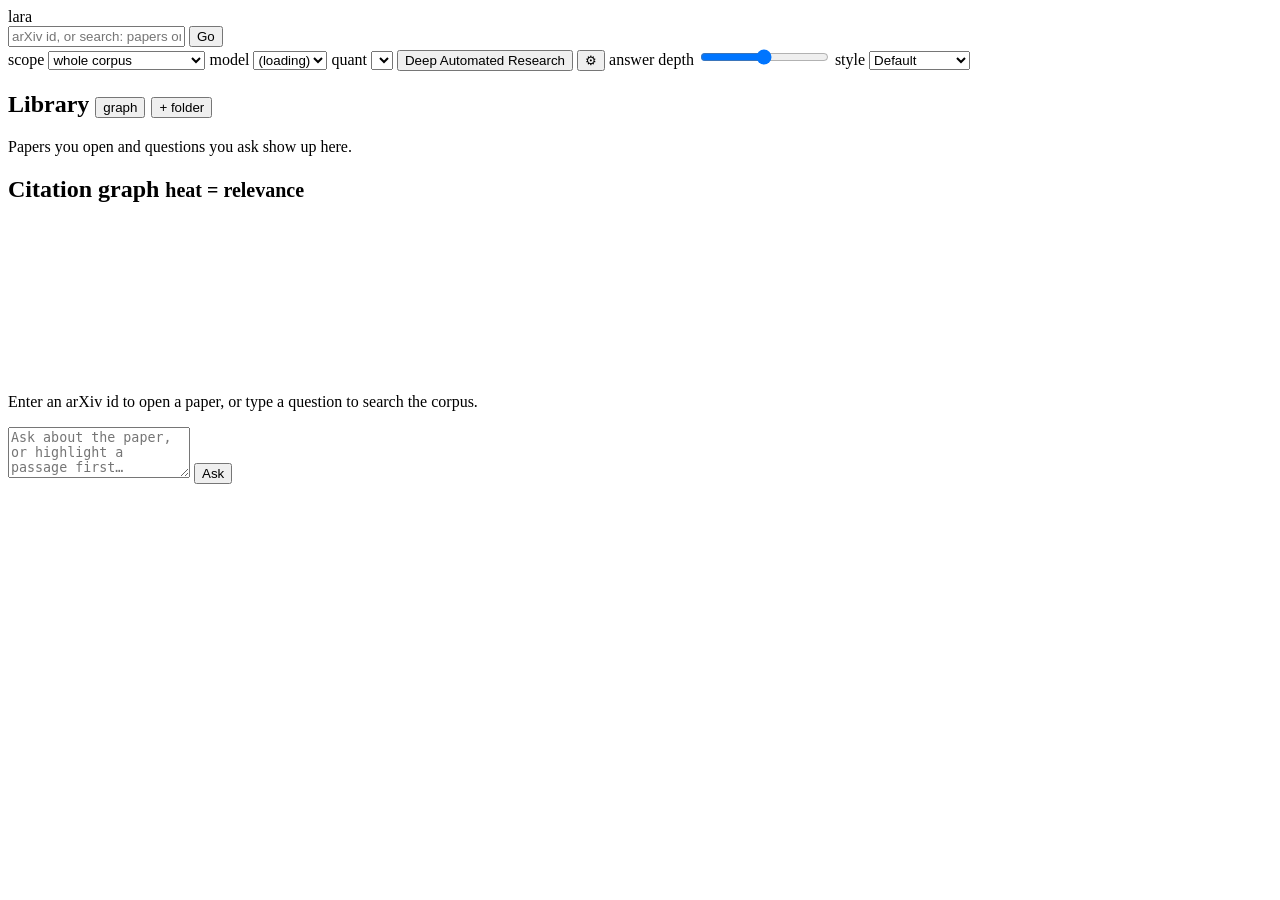
==== web/index.html @ babf46da "Compress conversations; show the library as a directed graph Compression folds a thread's older turn" ====
<!doctype html>
<html lang="en">
<head>
<meta charset="utf-8">
<meta name="viewport" content="width=device-width, initial-scale=1">
<title>Local arXiv Research Assistant</title>
<link rel="preconnect" href="https://fonts.googleapis.com">
<link rel="preconnect" href="https://fonts.gstatic.com" crossorigin>
<link rel="stylesheet" href="https://fonts.googleapis.com/css2?family=Literata:opsz,wght@7..72,400;7..72,600&family=Inter:wght@400;600&family=Atkinson+Hyperlegible:wght@400;700&display=swap">
<link rel="stylesheet" href="/style.css">
</head>
<body>
<header id="bar">
  <span class="brand">lara</span>
  <form id="open-form">
    <input id="arxiv-input" type="text" placeholder="arXiv id, or search: papers on Muon learning rate adaptation" spellcheck="false" autocomplete="off">
    <button type="submit">Go</button>
  </form>
  <label>scope
    <select id="scope">
      <option value="corpus">whole corpus</option>
      <option value="paper">this paper</option>
      <option value="neighbourhood">citation neighbourhood</option>
    </select>
  </label>
  <label>model <select id="model"><option value="">(loading)</option></select></label>
  <label>quant <select id="quant"></select></label>
  <button type="button" id="deep-btn" title="Iterative corpus-wide research (minutes)">Deep Automated Research</button>
  <button type="button" id="adv-btn" title="Advanced settings">⚙</button>
  <div id="dl-modal" hidden>
    <div class="dl-box">
      <h4>Download a model from Hugging Face</h4>
      <p class="adv-note" id="dl-device"></p>
      <p class="adv-note" id="dl-fits"></p>
      <p class="adv-note" id="dl-format"></p>
      <form id="dl-form">
        <input id="dl-repo" type="text" spellcheck="false" autocomplete="off"
               placeholder="owner/name, or paste a Hugging Face URL">
        <button type="submit" id="dl-check">Check</button>
      </form>
      <div id="dl-info"></div>
      <div id="dl-progress" hidden>
        <div class="bar"><span></span></div>
        <p class="adv-note" id="dl-progress-text"></p>
      </div>
      <div class="dl-actions">
        <button type="button" id="dl-start" hidden>Download</button>
        <button type="button" id="dl-close">Close</button>
      </div>
    </div>
  </div>

  <div id="advanced" hidden>
    <h4>Advanced</h4>
    <label class="adv">passage heatmap
      <select id="heat-mode">
        <option value="answer">similar to the answer passage</option>
        <option value="query">similar to my question</option>
        <option value="taste">matches my taste profile</option>
        <option value="off">off</option>
      </select>
    </label>
    <p class="adv-note" id="heat-note"></p>
    <label class="adv">highlight top
      <input id="heat-k" type="range" min="1" max="15" step="1" value="5">
      <span id="heat-k-val">5</span> passages
    </label>
    <h4>Reading</h4>
    <label class="adv">theme
      <select id="theme">
        <option value="auto">Match system</option>
        <option value="light">Light</option>
        <option value="dark">Dark</option>
        <option value="sepia">Sepia</option>
        <option value="contrast">High contrast</option>
      </select>
    </label>
    <label class="adv">font
      <select id="font">
        <option value="system">System sans</option>
        <option value="inter">Inter</option>
        <option value="charter">Charter (serif)</option>
        <option value="literata">Literata (serif)</option>
        <option value="times">Times</option>
        <option value="mono">Monospace</option>
        <option value="wide">Verdana (wide)</option>
        <option value="atkinson">Atkinson Hyperlegible</option>
      </select>
    </label>
    <label class="adv">size
      <input id="fontsize" type="range" min="12" max="26" step="1" value="16">
      <span id="fontsize-val">16</span>
    </label>
    <label class="adv">line height
      <input id="leading" type="range" min="1.3" max="2.1" step="0.05" value="1.6">
      <span id="leading-val">1.60</span>
    </label>
    <label class="adv">max line width
      <input id="measure" type="range" min="40" max="100" step="2" value="100">
      <span id="measure-val">full width</span>
    </label>
    <label class="adv"><input id="justify" type="checkbox"> justify text</label>
    <h4>System prompt</h4>
    <p class="adv-note">The instructions the generator answers under. Grounding and
      citation rules live here — loosen them and answers get less anchored to the
      excerpts. Coverage handling is appended automatically and is not editable.</p>
    <textarea id="sysprompt" rows="10" spellcheck="false"></textarea>
    <div class="prompt-actions">
      <button type="button" id="sysprompt-save">Save</button>
      <button type="button" id="sysprompt-reset">Restore default</button>
      <span class="adv-note" id="sysprompt-state"></span>
    </div>

    <h4>Generation</h4>
    <label class="adv">temperature
      <input id="temp" type="range" min="0" max="1.5" step="0.05" value="0.2">
      <span id="temp-val">0.20</span>
    </label>
    <p class="adv-note">Lower is more literal and repeatable; higher is more exploratory
      and more likely to drift from the sources.</p>
  </div>
  <label class="breadth" id="breadth-label">
    <span class="cap">answer depth</span>
    <input id="breadth" type="range" min="0" max="4" step="1" value="2">
    <span id="breadth-val"></span>
  </label>
  <label>style
    <select id="preset">
      <option value="default">Default</option>
      <option value="paper">Paper</option>
      <option value="night">Night</option>
      <option value="sepia">Sepia</option>
      <option value="compact">Compact</option>
      <option value="contrast">High contrast</option>
      <option value="custom">Custom…</option>
    </select>
  </label>
  <span id="status" class="status"></span>
</header>

<section id="deep" hidden>
  <header id="deep-bar">
    <h2>Deep Automated Research</h2>
    <form id="deep-form">
      <input id="deep-q" type="text" spellcheck="false" autocomplete="off"
             placeholder="e.g. What is the most sample-efficient Muon-based optimizer in the literature?">
      <button type="submit" id="deep-go">Research</button>
      <button type="button" id="deep-stop" hidden>Stop</button>
    </form>
    <span id="deep-status" class="status"></span>
    <select id="deep-history" title="Past runs"><option value="">past runs…</option></select>
    <button type="button" id="deep-close" title="Back to the reader">close</button>
  </header>

  <div id="deep-body">
    <section id="deep-left">
      <h3>Retrieval <small id="deep-rounds"></small></h3>
      <div id="deep-graph"></div>
    </section>
    <div class="splitter" id="split-deep" title="Drag to resize"></div>
    <section id="deep-right">
      <div id="deep-answers">
        <details id="deep-tldr-box" open>
          <summary>TLDR <small>the minimum complete answer</small></summary>
          <div id="deep-tldr" class="deep-answer"></div>
        </details>
        <details id="deep-thorough-box" open>
          <summary>Thorough <small>everything found, organised</small></summary>
          <div id="deep-thorough" class="deep-answer"></div>
        </details>
      </div>
    </section>
  </div>
</section>

<main>
  <section id="library-pane">
    <h2>Library
      <button type="button" id="lib-view" title="Switch between the graph and the list">graph</button>
      <button type="button" id="lib-rebuild" title="Re-read the library and rebuild the graph" hidden>↻</button>
      <button type="button" id="lib-newfolder" title="New folder">+ folder</button>
    </h2>
    <div id="lib-graph" hidden></div>
    <div id="lib-tree"><p class="lib-empty">Papers you open and questions you ask show up here.</p></div>
  </section>

  <div class="splitter" id="split-lib" title="Drag to resize · double-click to reset"></div>

  <section id="graph-pane">
    <h2>Citation graph
      <small id="graph-hint">heat = relevance</small>
      <small id="graph-ref"></small>
    </h2>
    <canvas id="graph"></canvas>
    <div id="graph-tip" hidden></div>

    <div id="taste-pane" hidden>
      <h3>For you
        <small id="taste-count"></small>
        <button type="button" id="taste-recommend" title="Passages from anywhere in the corpus">corpus</button>
      </h3>
      <div id="taste-list"></div>
    </div>
  </section>

  <div class="splitter" id="split-left" title="Drag to resize · double-click to reset"></div>

  <section id="paper-pane">
    <div id="paper-scroll">
      <div id="paper-meta"></div>
      <article id="paper"><p class="placeholder">Enter an arXiv id to open a paper, or type a question to search the corpus.</p></article>
    </div>
    <div id="results" hidden>
      <div id="results-head"></div>
      <div id="results-controls">
        <div id="results-toggle">
          <button type="button" data-view="graph" class="on">Citation graph</button>
          <button type="button" data-view="list">List</button>
        </div>
        <label>show top
          <input id="topk" type="range" min="5" max="60" step="5" value="20">
          <span id="topk-val">20</span> papers
        </label>
      </div>
      <div id="graph-wrap">
        <canvas id="results-graph"></canvas>
        <div id="results-labels"></div>
        <div id="results-tip" hidden></div>
      </div>
      <ol id="results-list" hidden></ol>
    </div>
  </section>

  <div class="splitter" id="split-right" title="Drag to resize · double-click to reset"></div>

  <section id="chat-pane">
    <div id="messages"></div>
    <form id="ask-form">
      <textarea id="question" rows="3" placeholder="Ask about the paper, or highlight a passage first…"></textarea>
      <div id="selection-chip" hidden><span></span><button type="button" id="clear-sel">×</button></div>
      <button type="submit" id="ask-btn">Ask</button>
    </form>
  </section>
</main>

<div id="sel-float" hidden>
  <button id="ask-float" type="button">Ask about this</button>
  <button id="taste-float" type="button" title="Add to your taste profile">★ Interesting</button>
</div>
<script type="module" src="/app.js"></script>
</body>
</html>
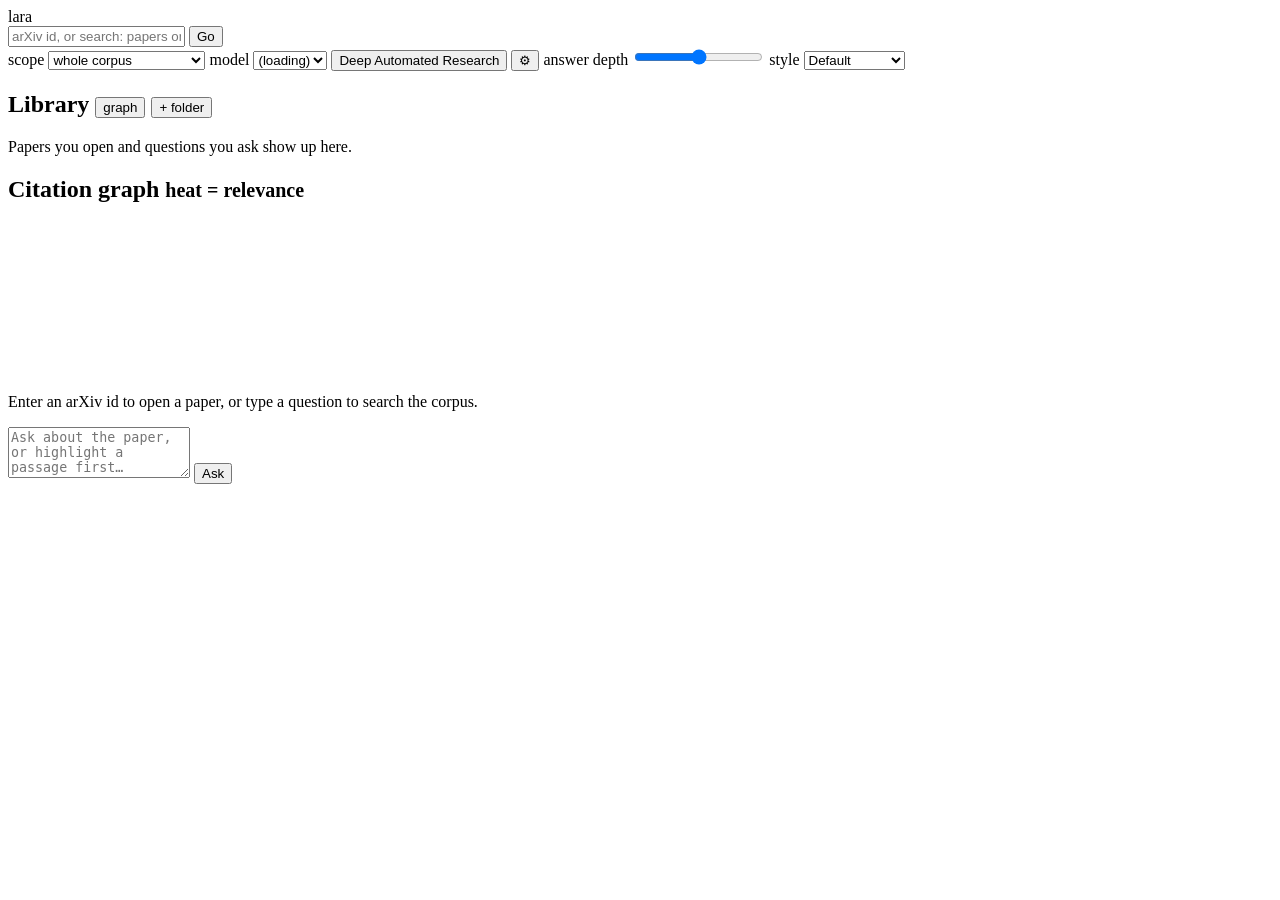
==== commit f9133aef: "One helper for JSON requests, instead of the triplet twelve times `method` + `Content-Type` + `JSON." ====
--- a/web/index.html
+++ b/web/index.html
@@ -24,7 +24,6 @@
     </select>
   </label>
   <label>model <select id="model"><option value="">(loading)</option></select></label>
-  <label>quant <select id="quant"></select></label>
   <button type="button" id="deep-btn" title="Iterative corpus-wide research (minutes)">Deep Automated Research</button>
   <button type="button" id="adv-btn" title="Advanced settings">⚙</button>
   <div id="dl-modal" hidden>
@@ -247,6 +246,6 @@
   <button id="ask-float" type="button">Ask about this</button>
   <button id="taste-float" type="button" title="Add to your taste profile">★ Interesting</button>
 </div>
-<script type="module" src="/app.js"></script>
+<script type="module" src="/js/boot.js"></script>
 </body>
 </html>
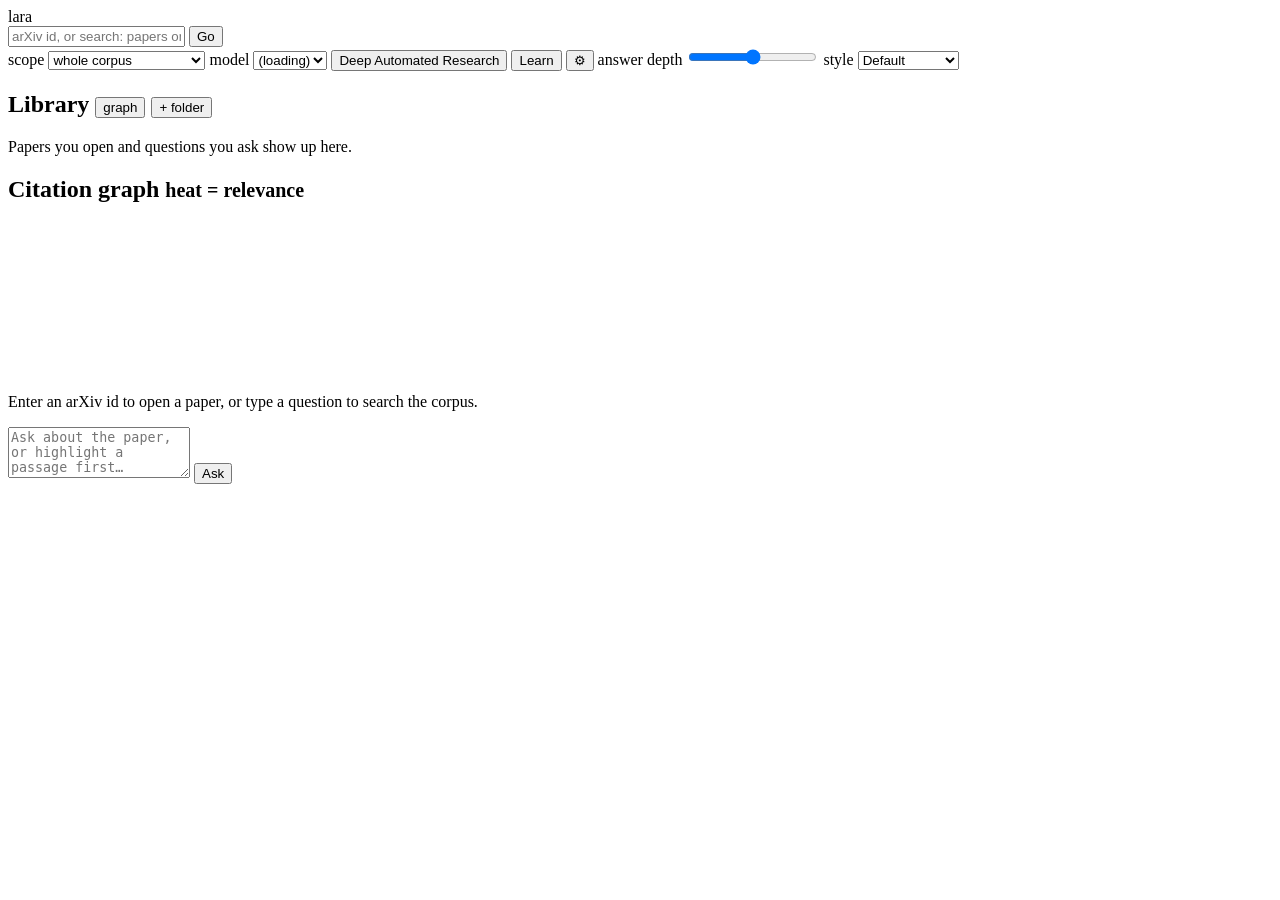
==== commit 272b737b: "Add grounded, adaptive Learn courses to the lara server Ports the Learn engine (scope, concept map, " ====
--- a/web/index.html
+++ b/web/index.html
@@ -25,6 +25,7 @@
   </label>
   <label>model <select id="model"><option value="">(loading)</option></select></label>
   <button type="button" id="deep-btn" title="Iterative corpus-wide research (minutes)">Deep Automated Research</button>
+  <button type="button" id="learn-btn" title="Courses built from the papers in your corpus">Learn</button>
   <button type="button" id="adv-btn" title="Advanced settings">⚙</button>
   <div id="dl-modal" hidden>
     <div class="dl-box">
@@ -172,6 +173,15 @@
   </div>
 </section>
 
+<section id="learn" hidden>
+  <header id="learn-bar">
+    <h2>Learn</h2>
+    <span class="hint">Courses built from the papers in your corpus — every claim links to its source.</span>
+    <button type="button" id="learn-close">Close</button>
+  </header>
+  <div id="learn-main"></div>
+</section>
+
 <main>
   <section id="library-pane">
     <h2>Library
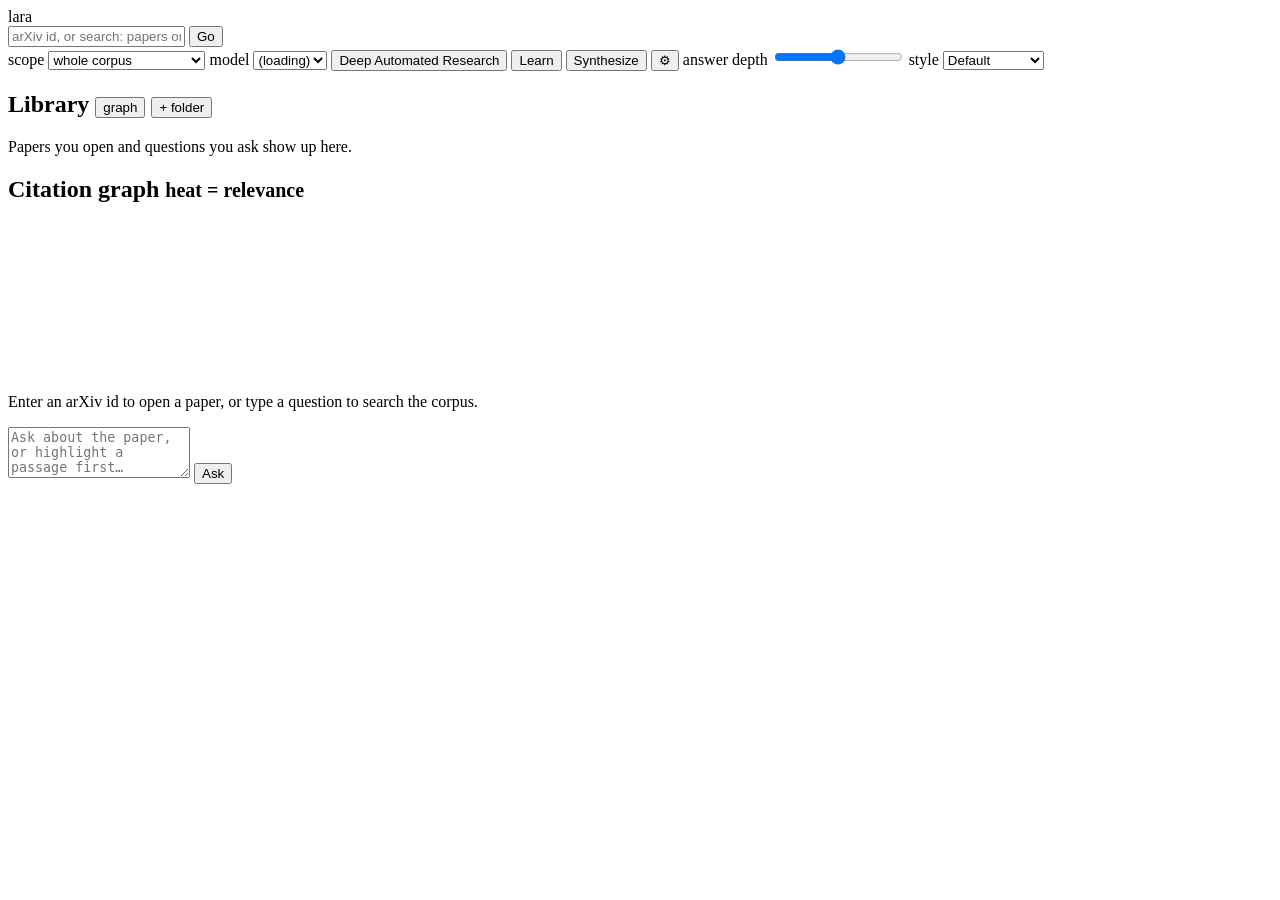
==== commit a2e69226: "Add the Synthesize overlay and make run failures visible The overlay shows the goal graph as it grow" ====
--- a/web/index.html
+++ b/web/index.html
@@ -26,6 +26,7 @@
   <label>model <select id="model"><option value="">(loading)</option></select></label>
   <button type="button" id="deep-btn" title="Iterative corpus-wide research (minutes)">Deep Automated Research</button>
   <button type="button" id="learn-btn" title="Courses built from the papers in your corpus">Learn</button>
+  <button type="button" id="synth-btn" title="Grow a research question into a graph of sub-questions and a cited report">Synthesize</button>
   <button type="button" id="adv-btn" title="Advanced settings">⚙</button>
   <div id="dl-modal" hidden>
     <div class="dl-box">
@@ -182,6 +183,15 @@
   <div id="learn-main"></div>
 </section>
 
+<section id="synth" hidden>
+  <header id="synth-bar">
+    <h2>Synthesize</h2>
+    <span class="hint">A question grown into a graph of researched sub-questions, then one cited report.</span>
+    <button type="button" id="synth-close">Close</button>
+  </header>
+  <div id="synth-main"></div>
+</section>
+
 <main>
   <section id="library-pane">
     <h2>Library
